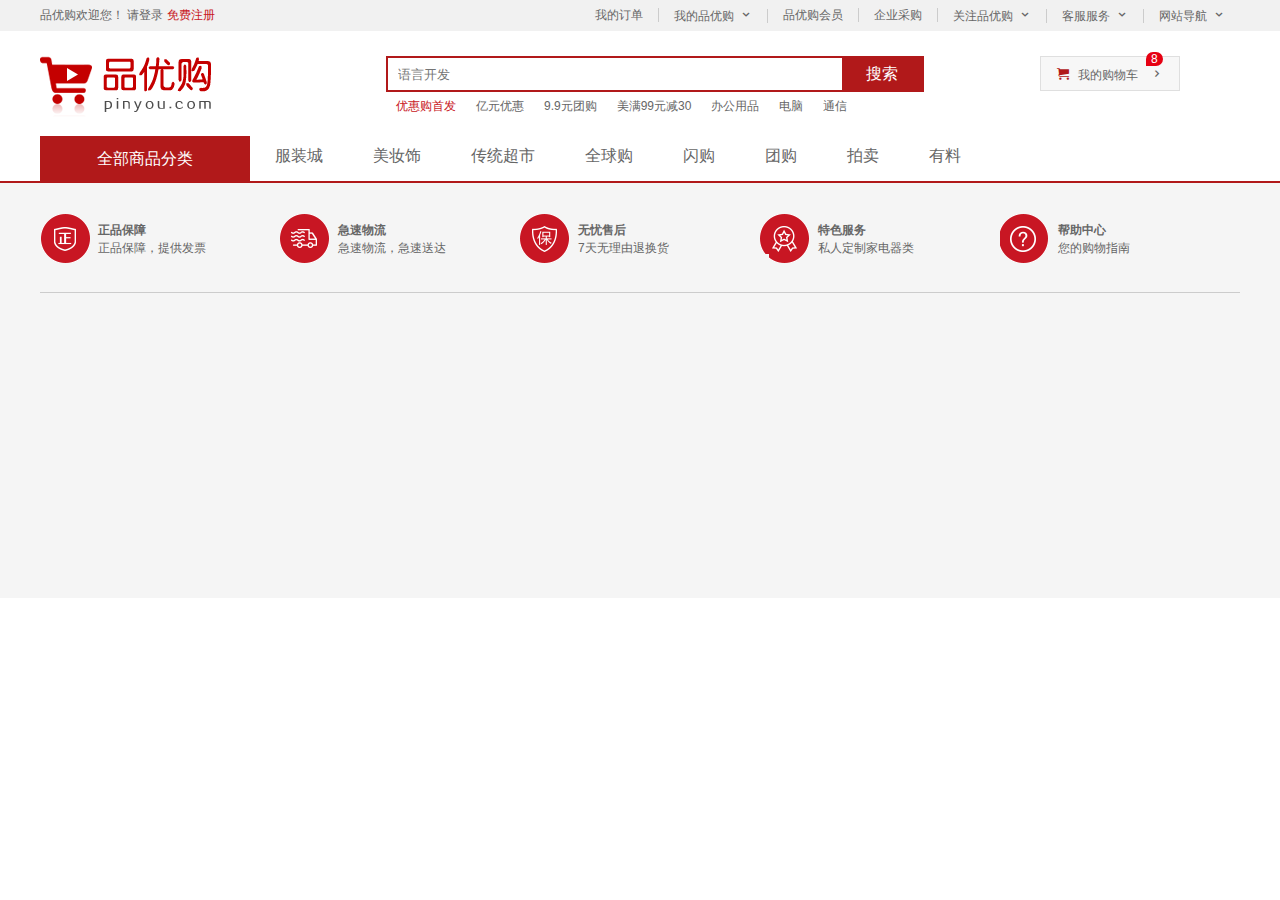
==== index.html @ 040082fa "初次提交网页布局项目" ====
<!DOCTYPE html>
<html lang="en">
<head>
    <meta charset="UTF-8">
    <meta name="viewport" content="width=device-width, initial-scale=1.0">
    <title>品优购商城-综合网购首选-正品低价、品质保障、配送及时、轻松购物！
    </title>
    <!-- 网站说明 -->
    <meta name="description"
        content="品优购商城-专业的综合网上购物商城,销售家电、数码通讯、电脑、家居百货、服装服饰、母婴、图书、食品等数万个品牌优质商品.便捷、诚信的服务，为您提供愉悦的网上购物体验!" />
    <!-- 关键字 -->
    <meta name="keywords" content="网上购物,网上商城,手机,笔记本,电脑,MP3,CD,VCD,DV,相机,数码,配件,手表,存储卡,京东" />
    <!-- 引入favicon图标 -->
    <link rel="shortcut icon" href="favicon.ico" />
    <link rel="stylesheet" href="css/base.css">
    <link rel="stylesheet" href="css/common.css">
</head>
<body>
    <section class="shortcut">
        <div class="w">
            <div class="fl">
                <ul>
                    <li>品优购欢迎您！&nbsp;</li>
                    <li><a href="#">请登录</a>&nbsp;<a href="#" class="style_red">免费注册</a></li>
                </ul>
            </div>
            <div class="fr">
                <ul>
                    <li><a href="#">我的订单</a></li>
                    <li><a href="#" class="arrow">我的品优购</a></li>
                    <li><a href="#">品优购会员</a></li>
                    <li><a href="#">企业采购</a></li>
                    <li><a href="#" class="arrow">关注品优购</a></li>
                    <li><a href="#" class="arrow">客服服务</a></li>
                    <li><a href="#" class="arrow">网站导航</a></li>
                </ul>
            </div>
        </div>
    </section>
    <header class="header w">
        <div class="logo">
            <h1>
                <a href="#" title="品优购商城">品优购商城</a>
            </h1>
        </div>
        <div class="search">
            <input type="text" placeholder="语言开发">
            <button>搜索</button>
        </div>
        <div class="hotwords">
            <ul>
                <li><a href="#" class="style_red">优惠购首发</a></li>
                <li><a href="#">亿元优惠</a></li>
                <li><a href="#">9.9元团购</a></li>
                <li><a href="#">美满99元减30</a></li>
                <li><a href="#">办公用品</a></li>
                <li><a href="#">电脑</a></li>
                <li><a href="#">通信</a></li>
            </ul>
        </div>
        <div class="shopcard">
            我的购物车
            <i class="count">8</i>
        </div>
    </header>
    <nav class="nav">
        <div class="w">
            <div class="dropdown">
                <div class="dt">全部商品分类</div>
                <div class="dd">
                    <ul>
                        <li><a href="#">家用电器</a></li>
                        <li><a href="#">手机</a>、<a href="#">数码</a>、<a href="#">通信</a></li>
                        <li><a href="#">电脑</a>、<a href="#">办公</a></li>
                        <li><a href="#">家居</a>、<a href="#">家具</a>、<a href="#">家装</a>、<a href="#">厨具</a></li>
                        <li><a href="#">男装</a>、<a href="#">女装</a><a href="#">童装</a>、<a href="#">内衣</a></li>
                        <li><a href="#">个护化妆</a><a href="#">清洁用品</a><a href="#">宠物</a></li>
                        <li><a href="#">鞋靴</a>、<a href="#">箱包</a>、<a href="#">珠宝</a>、<a href="#">奢侈品</a></li>
                        <li><a href="#">户外运动</a>、<a href="#">钟表</a></li>
                        <li><a href="#">汽车</a><a href="#">汽车用品</a></li>
                        <li><a href="#">母婴</a>、<a href="#">玩具乐器</a></li>
                        <li><a href="#">食品</a>、<a href="#">酒类</a>、<a href="#">生鲜</a>、<a href="#">特产</a></li>
                        <li><a href="#">医疗保健</a></li>
                    </ul>
                </div>
            </div>
            <div class="navitems">
                <ul>
                    <li><a href="#">服装城</a></li>
                    <li><a href="#">美妆饰</a></li>
                    <li><a href="#">传统超市</a></li>
                    <li><a href="#">全球购</a></li>
                    <li><a href="#">闪购</a></li>
                    <li><a href="#">团购</a></li>
                    <li><a href="#">拍卖</a></li>
                    <li><a href="#">有料</a></li>
                </ul>
            </div>
        </div>
    </nav>
    <footer class="footer">
        <section class="mod_service w">
            <ul>
                <li>
                    <h5></h5>
                    <div>
                        <h4>正品保障</h4>
                        <p>正品保障，提供发票</p>
                    </div>
                </li>
                <li>
                    <h5></h5>
                    <div>
                        <h4>急速物流</h4>
                        <p>急速物流，急速送达</p>
                    </div>
                </li>
                <li>
                    <h5></h5>
                    <div>
                        <h4>无忧售后</h4>
                        <p>7天无理由退换货</p>
                    </div>
                </li>
                <li>
                    <h5></h5>
                    <div>
                        <h4>特色服务</h4>
                        <p>私人定制家电器类</p>
                    </div>
                </li>
                <li>
                    <h5></h5>
                    <div>
                        <h4>帮助中心</h4>
                        <p>您的购物指南</p>
                    </div>
                </li>
            </ul>
        </section>
    </footer>
</body>
</html>
---- css/base.css ----
/* 把我们所有标签的内外边距清零 */
* {
    margin: 0;
    padding: 0;
    /* css3盒子模型 */
    box-sizing: border-box;
}
/* em 和 i 斜体的文字不倾斜 */
em,
i {
    font-style: normal
}
/* 去掉li 的小圆点 */
li {
    list-style: none
}

img {
    /* border 0 照顾低版本浏览器 如果 图片外面包含了链接会有边框的问题 */
    border: 0;
    /* 取消图片底侧有空白缝隙的问题 */
    vertical-align: middle
}

button {
    /* 当我们鼠标经过button 按钮的时候，鼠标变成小手 */
    cursor: pointer
}

a {
    color: #666;
    text-decoration: none
}

a:hover {
    color: #c81623
}

button,
input {
    /* "\5B8B\4F53" 就是宋体的意思 这样浏览器兼容性比较好 */
    font-family: Microsoft YaHei, Heiti SC, tahoma, arial, Hiragino Sans GB, "\5B8B\4F53", sans-serif;
    /* 默认有灰色边框我们需要手动去掉 */
    border: 0; 
    outline: none;
}

body {
    /* CSS3 抗锯齿形 让文字显示的更加清晰 */
    -webkit-font-smoothing: antialiased;
    background-color: #fff;
    font: 12px/1.5 Microsoft YaHei, Heiti SC, tahoma, arial, Hiragino Sans GB, "\5B8B\4F53", sans-serif;
    color: #666
}

.hide,
.none {
    display: none
}
/* 清除浮动 */
.clearfix:after {
    visibility: hidden;
    clear: both;
    display: block;
    content: ".";
    height: 0
}

.clearfix {
    *zoom: 1
}
---- css/common.css ----
/* 公共样式部分 */
@font-face {
    font-family: 'icomoon';
    src:  url('../fonts/icomoon.eot?tomleg');
    src:  url('../fonts/icomoon.eot?tomleg#iefix') format('embedded-opentype'),
      url('../fonts/icomoon.ttf?tomleg') format('truetype'),
      url('../fonts/icomoon.woff?tomleg') format('woff'),
      url('../fonts/icomoon.svg?tomleg#icomoon') format('svg');
    font-weight: normal;
    font-style: normal;
    font-display: block;
}
.w {
    width: 1200px;
    margin: 0 auto;
}
/* 单个盒子左边浮动 */
.fl {
    float: left;
}
.fr {
    float: right;
}
.style_red {
    color: #c81623;
}
/* 快速导航栏 */
.shortcut {
    height: 31px;
    line-height: 31px;
    background-color: #f1f1f1;
}
.shortcut li {
    float: left;
}
.shortcut .fr li a {
    padding: 0 15px; 
    border-right: 1px solid #ccc;
}
.shortcut .fr li:last-child a {
    border-right: none;
}
.shortcut .arrow::after {
    content: '\e91e';
    font-family: 'icomoon';
    margin-left: 6px;
}
/* 头部标签 */
.header {
    position: relative;
    height: 105px;
}
.logo {
    position: absolute;
    top: 25px;
    width: 171px;
    height: 61px;
}
.logo a {
    display: block;
    width: 171px;
    height: 61px;
    background: url(../image/logo.png) no-repeat;
    font-size: 0;
}
.search {
    position: absolute;
    top: 25px;
    left: 346px;
    width: 538px;
    height: 36px;
    border: 2px solid #b1191a;
}
.search input {
    float: left;
    width: 454px;
    height: 32px;
    padding-left: 10px;
}
.search button {
    float: left;
    width: 80px;
    height: 32px;
    background-color: #b1191a;
    font-size: 16px;
    color: #fff;
}
.hotwords {
    position: absolute;
    top: 66px;
    left: 346px;
}
.hotwords li {
    float: left;
    padding: 0 10px;
}
.shopcard {
    position: absolute;
    right: 60px;
    top: 25px;
    width: 140px;
    height: 35px;
    text-align: center;
    line-height: 35px;
    border: 1px solid #dfdfdf;
    background-color: #f7f7f7;
}
.shopcard::before {
    content: "\e93a";
    font-family: "icomoon";
    color: #b1191a;
    margin-right: 6px;
}
.shopcard::after {
    content: "\e920";
    font-family: "icomoon";
    margin-left: 10px;
}
.shopcard .count {
   position: absolute;
   top: -5px;
   left: 105px;
   height: 14px;
   color: #fff;
   line-height: 14px;
   border-radius: 7px 7px 7px 0;
   background-color: #e60012;
   padding: 0 5px;
}
/* 导航栏 */
.nav {
    height: 47px;
    border-bottom: 2px solid #b1191a;
}
.nav .dropdown {
    float: left;
    width: 210px;
    height: 45px;
    background-color: #b1191a;
}
.nav .dropdown .dt {
    width: 210px;
    height: 45px;
    color: #fff;
    font-size: 16px;
    text-align: center;
    line-height: 45px;
}
.nav .dropdown .dd {
    display: none;
    position: relative;
    width: 210px;
    height: 465px;
    margin-top: 2px;
    background-color: #c81623;
}
.nav .dropdown .dd ul li {
    height: 31px;
    line-height: 31px;
    margin-left: 2px;
    padding-left: 15px;
}
.nav .dropdown .dd ul li::after {
    position: absolute;
    right: 15px;
    content: '\e920';
    font-family: 'icomoon';
    font-size: '14px';
    color: #fff;
}
.nav .dropdown .dd ul li:hover {
    background-color: #fff;
}
.nav .dropdown .dd ul li a {
    font-size: 14px;
    color: #fff;
}
.nav .dropdown .dd ul li:hover a {
    color: #c81623;
}
.nav .navitems {
    float: left;
}
.nav .navitems ul li {
    float: left;
    margin-top: 8px;
}
.nav .navitems ul li a {
    padding: 25px;
    font-size: 16px;
}
/* 底部导航 */
.footer {
    height: 415px;
    background-color: #f5f5f5;
    padding-top: 30px;
}
.footer .mod_service {
    height: 80px;
    border-bottom: 1px solid #ccc;
}

.footer .mod_service ul li {
    width: 240px;
    height: 50px;
    float: left;
}
.footer .mod_service ul li h5 {
    float: left;
    width: 50px;
    height: 50px;
    background: url(../image/icons.png) no-repeat -252px -2px;
    margin-right: 8px;
}
.footer .mod_service ul li:nth-child(2) h5 {
    background: url(../image/icons.png) no-repeat -255px -53px;
}
.footer .mod_service ul li:nth-child(3) h5 {
    background: url(../image/icons.png) no-repeat -257px -105px;
}
.footer .mod_service ul li:nth-child(4) h5 {
    background: url(../image/icons.png) no-repeat -258px -156px;
}
.footer .mod_service ul li:nth-child(5) h5 {
    background: url(../image/icons.png) no-repeat -258px -208px;
}
.footer .mod_service ul li div {
   margin: 8px;
}
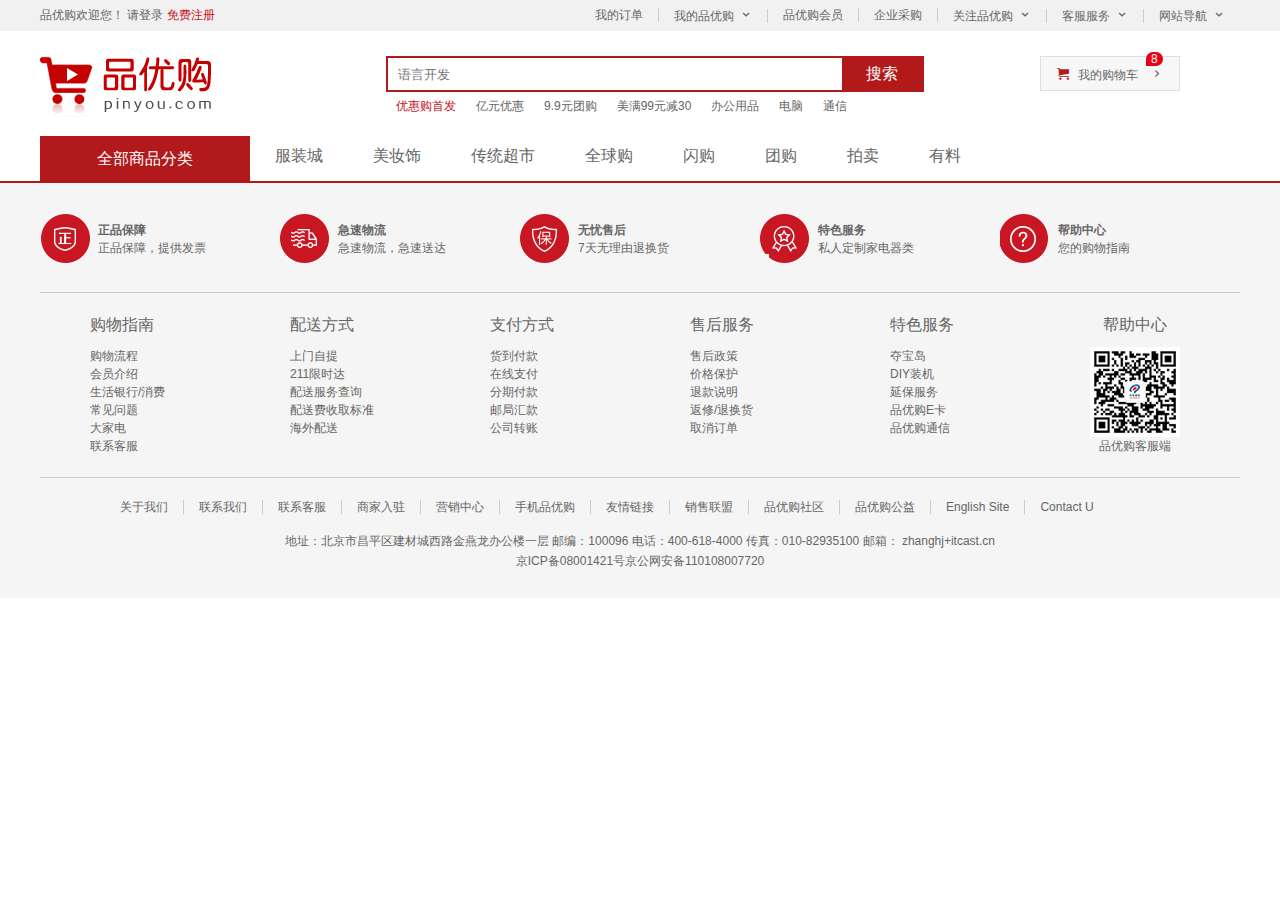
==== commit 973be3ae: "完成品优购 公共页面的内容" ====
--- a/index.html
+++ b/index.html
@@ -138,6 +138,78 @@
                 </li>
             </ul>
         </section>
+        <section class="mod_help w">
+            <dl>
+                <dt>购物指南</dt>
+                <dd>购物流程</dd>
+                <dd>会员介绍</dd>
+                <dd>生活银行/消费</dd>
+                <dd>常见问题</dd>
+                <dd>大家电</dd>
+                <dd>联系客服</dd>
+            </dl>
+            <dl>
+                <dt>配送方式</dt>
+                <dd>上门自提</dd>
+                <dd>211限时达</dd>
+                <dd>配送服务查询</dd>
+                <dd>配送费收取标准</dd>
+                <dd>海外配送</dd>
+            </dl>
+            <dl>
+                <dt>支付方式</dt>
+                <dd>货到付款</dd>
+                <dd>在线支付</dd>
+                <dd>分期付款</dd>
+                <dd>邮局汇款</dd>
+                <dd>公司转账</dd>
+            </dl>
+            <dl>
+                <dt>售后服务</dt>
+                <dd>售后政策</dd>
+                <dd>价格保护</dd>
+                <dd>退款说明</dd>
+                <dd>返修/退换货</dd>
+                <dd>取消订单</dd>
+            </dl>
+            <dl>
+                <dt>特色服务</dt>
+                <dd>夺宝岛</dd>
+                <dd>DIY装机</dd>
+                <dd>延保服务</dd>
+                <dd>品优购E卡</dd>
+                <dd>品优购通信</dd>
+            </dl>
+            <dl>
+                <dt>帮助中心</dt>
+                <dd>
+                    <img src="image/wx_cz.jpg" alt="">
+                    <p>品优购客服端</p>
+                </dd>              
+            </dl>
+        </section>
+        <section class="mod_copyright w">
+            <div class="links">
+                <ul>
+                    <li><a href="#"></a>关于我们</li>
+                    <li><a href="#"></a>联系我们</li>
+                    <li><a href="#"></a>联系客服</li>
+                    <li><a href="#"></a>商家入驻</li>
+                    <li><a href="#"></a>营销中心</li>
+                    <li><a href="#"></a>手机品优购</li>
+                    <li><a href="#"></a>友情链接</li>
+                    <li><a href="#"></a>销售联盟</li>
+                    <li><a href="#"></a>品优购社区</li>
+                    <li><a href="#"></a>品优购公益</li>
+                    <li><a href="#"></a>English Site</li>
+                    <li><a href="#"></a>Contact U</li>
+                </ul>
+            </div>
+            <div class="copyright">
+                地址：北京市昌平区建材城西路金燕龙办公楼一层 邮编：100096 电话：400-618-4000 传真：010-82935100 邮箱： zhanghj+itcast.cn<br/>
+                京ICP备08001421号京公网安备110108007720
+            </div>
+        </section>
     </footer>
 </body>
 </html>--- a/css/common.css
+++ b/css/common.css
@@ -24,6 +24,10 @@
 .style_red {
     color: #c81623;
 }
+.clear_fix {
+    display: block;
+    clear: both;
+}
 /* 快速导航栏 */
 .shortcut {
     height: 31px;
@@ -226,4 +230,47 @@
 }
 .footer .mod_service ul li div {
    margin: 8px;
+}
+.mod_help {
+    height: 185px;
+    border-bottom: 1px solid #ccc;
+    padding-top: 20px;
+    padding-left: 50px;
+}
+.mod_help dl dt {
+    font-size: 16px;
+    margin-bottom: 10px;
+}
+.mod_help dl {
+    float: left;
+    width: 200px;
+}
+.mod_help dl:last-child {
+    width: 90px;
+    text-align: center;
+}
+.mod_copyright .links ul {
+    width: 1100px;
+    margin: 20px auto 15px auto;
+}
+.mod_copyright .links ul li {
+    float: left;
+
+} 
+.mod_copyright .links ul::after {
+    content:'';
+    display: block;
+    clear: both;
+}
+.mod_copyright .links ul li a {
+    padding-left: 15px;
+    margin-right: 15px;
+    border-right: 1px solid #ccc;
+}
+.mod_copyright .links ul li:first-child a {
+    border: none;
+}
+.mod_copyright .copyright {
+    text-align: center;
+    line-height: 20px;
 }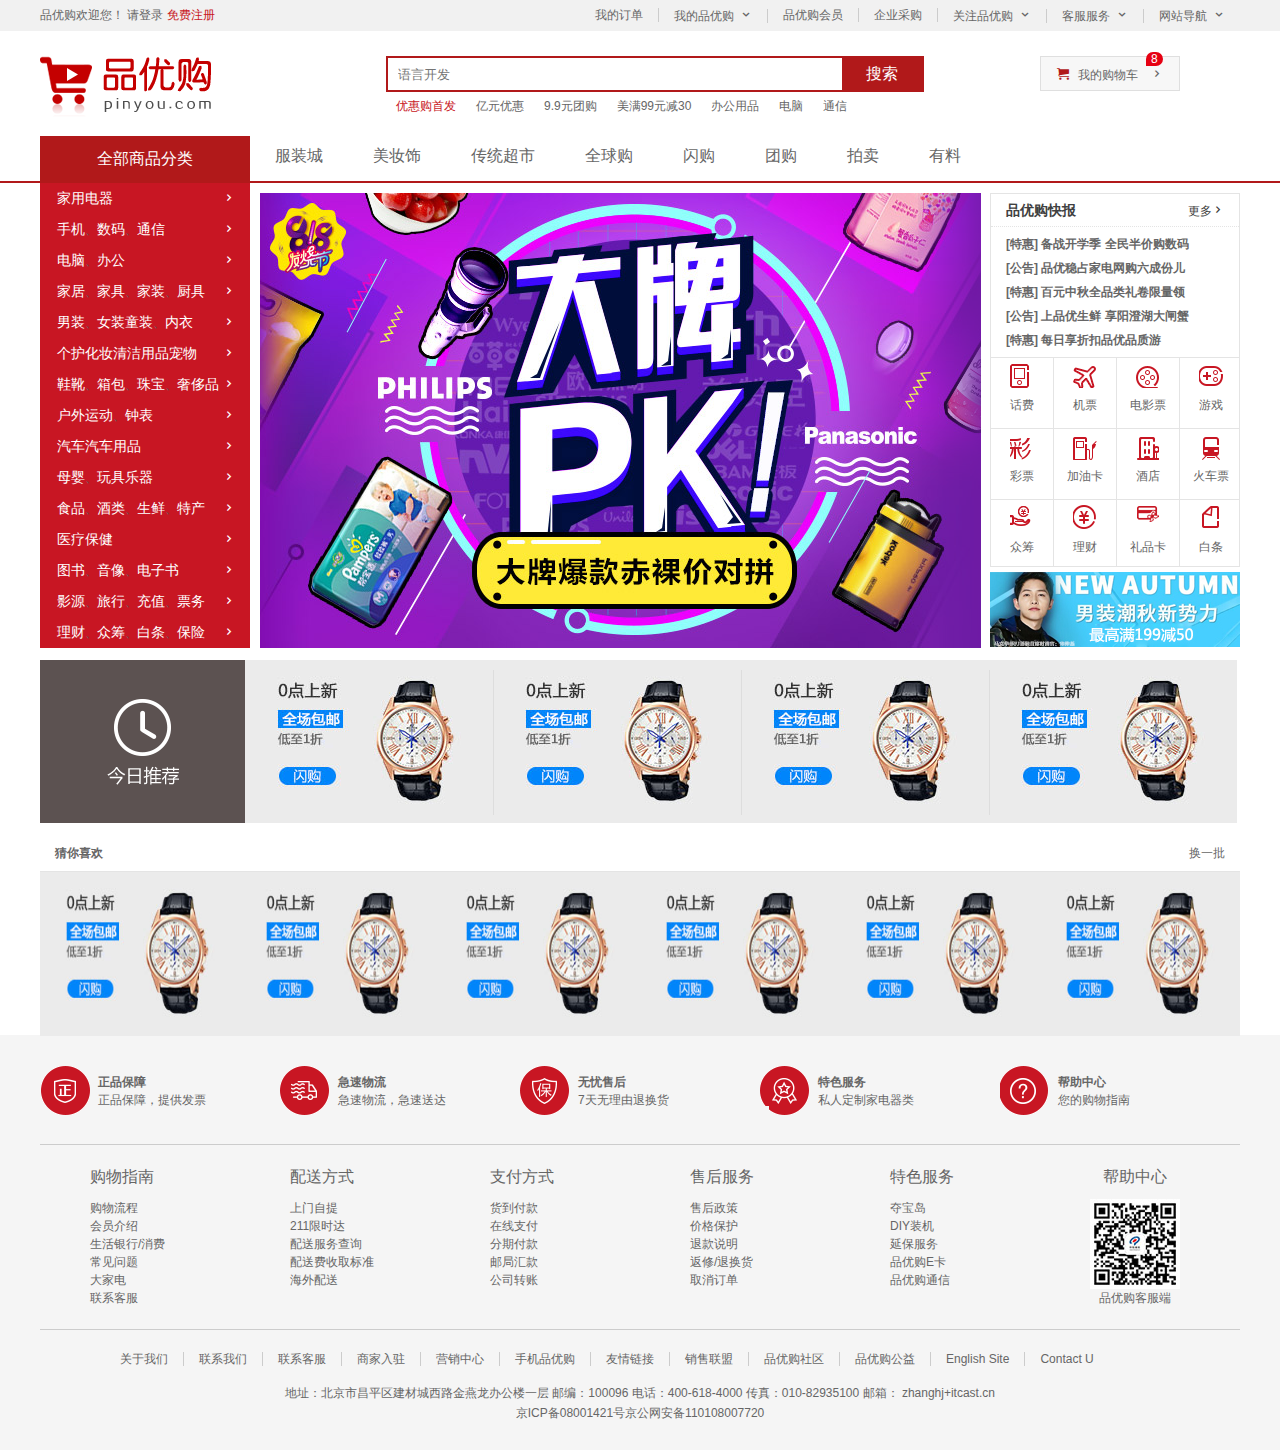
==== commit 8350304e: "完成主页中核心部分" ====
--- a/index.html
+++ b/index.html
@@ -14,6 +14,7 @@
     <link rel="shortcut icon" href="favicon.ico" />
     <link rel="stylesheet" href="css/base.css">
     <link rel="stylesheet" href="css/common.css">
+    <link rel="stylesheet" href="css/index.css">
 </head>
 <body>
     <section class="shortcut">
@@ -81,6 +82,9 @@
                         <li><a href="#">母婴</a>、<a href="#">玩具乐器</a></li>
                         <li><a href="#">食品</a>、<a href="#">酒类</a>、<a href="#">生鲜</a>、<a href="#">特产</a></li>
                         <li><a href="#">医疗保健</a></li>
+                        <li><a href="#">图书</a>、<a href="#">音像</a>、<a href="#">电子书</a></li>
+                        <li><a href="#">影源</a>、<a href="#">旅行</a>、<a href="#">充值</a>、<a href="#">票务</a></li>
+                        <li><a href="#">理财</a>、<a href="#">众筹</a>、<a href="#">白条</a>、<a href="#">保险</a></li>
                     </ul>
                 </div>
             </div>
@@ -98,6 +102,134 @@
             </div>
         </div>
     </nav>
+    <section class="w">
+        <div class="main">
+            <div class="focus">
+                <ul>
+                    <li><img src="upload/focus1.png" alt=""></li>
+                </ul>
+            </div>
+            <div class="newslist">
+                <div class="news">
+                    <div class="news_hd">
+                        <h5>品优购快报</h5>
+                        <a href="#" class="more">更多</a>
+                    </div>
+                    <div class="news_bd">
+                        <ul>
+                            <li>
+                                <a href="#">
+                                    <h4>[特惠] 备战开学季 全民半价购数码</h4>
+                                </a>        
+                            </li>
+                            <li>
+                                <a href="#">
+                                    <h4>[公告] 品优稳占家电网购六成份儿</h4>
+                                </a>
+                            </li>
+                            <li>
+                                <a href="#">
+                                    <h4>[特惠] 百元中秋全品类礼卷限量领</h4>
+                                </a>
+                            </li>
+                            <li>
+                                <a href="#">
+                                    <h4>[公告] 上品优生鲜 享阳澄湖大闸蟹</h4>
+                                </a>
+                            </li>
+                            <li>
+                                <a href="#">
+                                    <h4>[特惠] 每日享折扣品优品质游</h4>
+                                </a>    
+                            </li>
+                        </ul>
+                    </div>
+                </div>
+                <div class="lifeservice">
+                    <ul>
+                        <li>
+                            <i></i>
+                            <p>话费</p>
+                        </li>
+                        <li>
+                            <i></i>
+                            <p>机票</p>
+                        </li>
+                        <li>
+                            <i></i>
+                            <p>电影票</p>
+                        </li>
+                        <li>
+                            <i></i>
+                            <p>游戏</p>
+                        </li>
+                        <li>
+                            <i></i>
+                            <p>彩票</p>
+                        </li>
+                        <li>
+                            <i></i>
+                            <p>加油卡</p>
+                        </li>
+                        <li>
+                            <i></i>
+                            <p>酒店</p>
+                        </li>
+                        <li>
+                            <i></i>
+                            <p>火车票</p>
+                        </li>
+                        <li>
+                            <i></i>
+                            <p>众筹</p>
+                        </li>
+                        <li>
+                            <i></i>
+                            <p>理财</p>
+                        </li>
+                        <li>
+                            <i></i>
+                            <p>礼品卡</p>
+                        </li>
+                        <li>
+                            <i></i>
+                            <p>白条</p>
+                        </li>
+                    </ul>
+                </div>
+                <div class="bargain">
+                    <img src="upload/bargain.png" alt="">
+                </div>
+            </div>
+        </div>
+    </section>
+    <section class="w recom">
+        <div class="recom_hd"></div>
+        <div class="recom_bd">
+            <ul>
+                <li><img src="upload/recom_03.jpg" alt=""></li>
+                <li><img src="upload/recom_03.jpg" alt=""></li>
+                <li><img src="upload/recom_03.jpg" alt=""></li>
+                <li><img src="upload/recom_03.jpg" alt=""></li>
+            </ul>
+        </div>
+    </section>
+    <section class="w favorite">
+        <div class="favorite_hd">
+            <h4 class="favorite_hd_lf">猜你喜欢</h4>
+            <div class="favorite_hd_gf">换一批</div>
+        </div>
+        <div class="favorite_bd">
+            <ul>
+                <li><img src="/upload/recom_03.jpg" alt=""></li>
+                <li><img src="/upload/recom_03.jpg" alt=""></li>
+                <li><img src="/upload/recom_03.jpg" alt=""></li>
+                <li><img src="/upload/recom_03.jpg" alt=""></li>
+                <li><img src="/upload/recom_03.jpg" alt=""></li>
+                <li><img src="/upload/recom_03.jpg" alt=""></li>
+            </ul>
+        </div>
+    </section>
     <footer class="footer">
         <section class="mod_service w">
             <ul>
--- a/css/common.css
+++ b/css/common.css
@@ -151,7 +151,7 @@
     line-height: 45px;
 }
 .nav .dropdown .dd {
-    display: none;
+    /* display: none; */
     position: relative;
     width: 210px;
     height: 465px;
--- a/css/index.css
+++ b/css/index.css
@@ -0,0 +1,163 @@
+.main {
+    width: 980px;
+    height: 455px;
+    margin-left: 220px;
+    margin-top: 10px;
+}
+.main .focus {
+    float: left;
+    width: 721px;
+    height: 455px;
+}
+.main .newslist {
+    float: right;
+    width: 250px;
+    height: 455px;
+}
+.newslist .news {
+    height: 165px;
+    border: 1px solid #e4e4e4;
+}
+.newslist .news .news_hd {
+    height: 33px;
+    line-height: 33px;
+    color: #404040;
+    padding: 0 15px;
+    border-bottom: 1px dotted #e4e4e4;
+}
+.newslist .news .news_hd h5 {
+    float: left;
+    font-size: 14px;
+}
+.newslist .news .news_hd a {
+    color: #404040;
+    float: right;
+}
+.newslist .news .news_hd a::after {
+    font-family: 'icomoon';
+    content: '\e920';
+    color: #404040;
+}
+.newslist .lifeservice {
+    overflow: hidden;
+    height: 209px;
+    border: 1px solid #e4e4e4;
+    border-top: 0;
+}
+.newslist .lifeservice ul {
+    width: 252px;
+}
+.newslist .lifeservice ul li {
+    float: left;
+    width: 63px;
+    height: 71px;
+    text-align: center;
+    border-right: 1px solid #e4e4e4;
+    border-bottom: 1px solid #e4e4e4;
+    
+}
+.newslist .lifeservice ul li i {
+    display: inline-block;
+    width: 24px;
+    height: 28px;
+    margin-top: 5px;
+    background: url(../image/icons.png) no-repeat -19px -15px;
+}
+.newslist .lifeservice ul li:nth-child(2) i {
+    background: url(../image/icons.png) no-repeat -80px -15px;
+}
+.newslist .lifeservice ul li:nth-child(3) i {
+    background: url(../image/icons.png) no-repeat -142px -15px;
+}
+.newslist .lifeservice ul li:nth-child(4) i {
+    background: url(../image/icons.png) no-repeat -206px -15px;
+}
+.newslist .lifeservice ul li:nth-child(5) i {
+    background: url(../image/icons.png) no-repeat -19px -85px;
+}
+.newslist .lifeservice ul li:nth-child(6) i {
+    background: url(../image/icons.png) no-repeat -80px -85px;
+}
+.newslist .lifeservice ul li:nth-child(7) i {
+    background: url(../image/icons.png) no-repeat -142px -85px;
+}
+.newslist .lifeservice ul li:nth-child(8) i {
+    background: url(../image/icons.png) no-repeat -206px -85px;
+}
+.newslist .lifeservice ul li:nth-child(9) i {
+    background: url(../image/icons.png) no-repeat -19px -159px;
+}
+.newslist .lifeservice ul li:nth-child(10) i {
+    background: url(../image/icons.png) no-repeat -80px -159px;
+}
+.newslist .lifeservice ul li:nth-child(11) i {
+    background: url(../image/icons.png) no-repeat -142px -159px;
+}
+.newslist .lifeservice ul li:nth-child(12) i {
+    background: url(../image/icons.png) no-repeat -206px -159px;
+}
+.newslist .bargain {
+    margin-top: 5px;
+}
+.news_bd {
+    padding: 5px 15px 0;
+}
+.news_bd ul li {
+    height: 24px;
+    line-height: 24px;
+}
+.recom {
+    height: 163px;
+    margin-top: 12px;
+}
+.recom .recom_hd {
+    position: relative;
+    float: left;
+    width: 205px;
+    height: 163px;
+    background: #5c5251 url(../image/recom.png) no-repeat center;
+}
+.recom .recom_bd ul li {
+    
+    float: left;
+}
+.recom .recom_bd ul li img {
+    width: 248px;
+    height: 163px;
+}
+.recom .recom_bd ul li:nth-child(-n+3)::after {
+    content: '';
+    position: absolute;
+    margin-top: 10px;
+    width: 1px;
+    height: 145px;
+    background-color: #ddd;
+}
+.favorite {
+    height: 200px;
+    margin-top: 12px;    
+}
+.favorite_hd {
+    height: 36px;
+    line-height: 36px;
+}
+.favorite .favorite_hd .favorite_hd_lf {
+    float: left;
+    margin-left: 15px;
+}
+.favorite .favorite_hd .favorite_hd_gf {
+    float: right;
+    margin-right: 15px;
+}
+.favorite .favorite_bd {
+    height: 164px;
+    border-top: 1px solid #e4e4e4;
+    border-bottom: 1px solid #e4e4e4;
+}
+.favorite .favorite_bd ul li {
+    float: left;
+}
+.favorite .favorite_bd ul li img {
+    width: 200px;
+    height: 164px;
+}
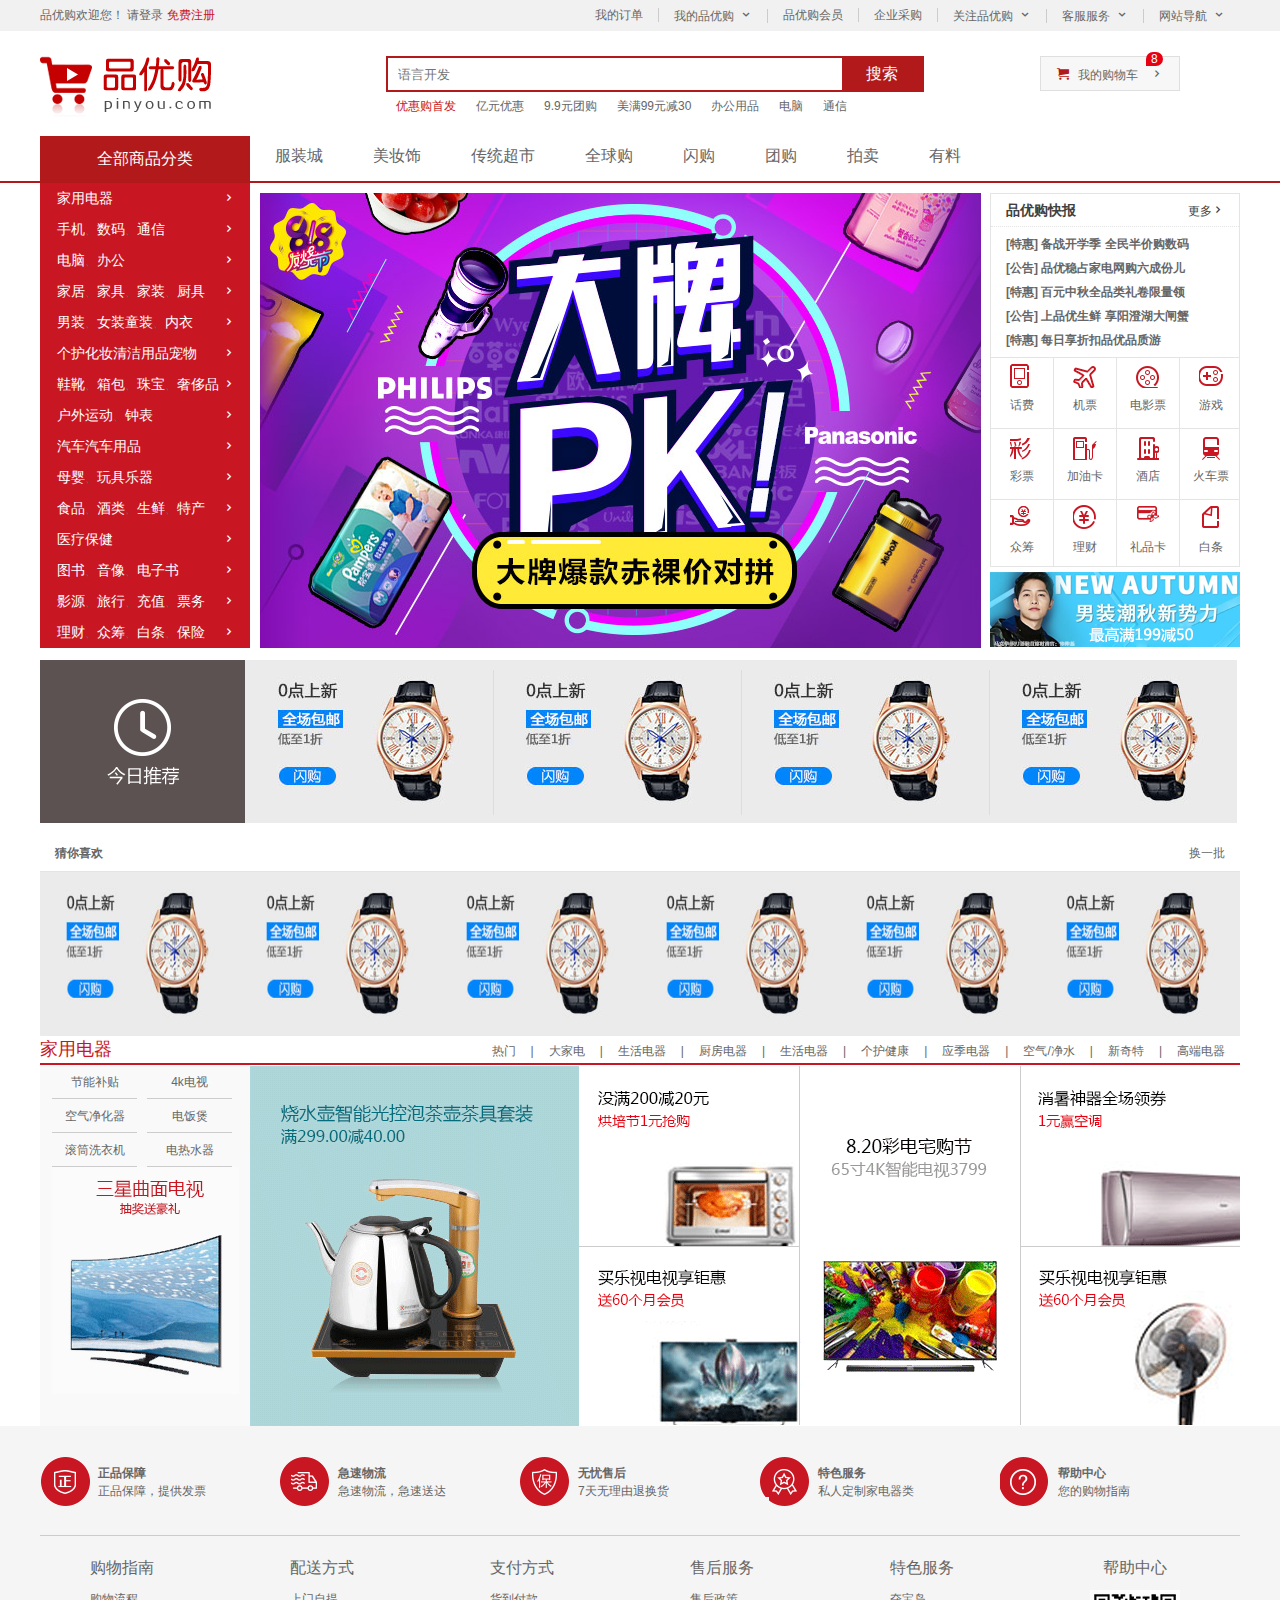
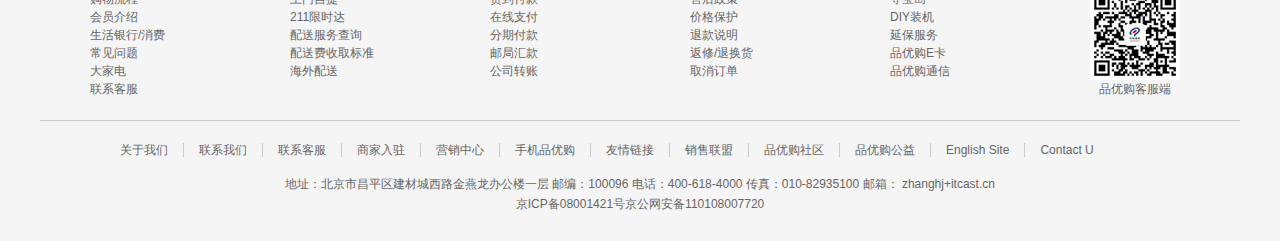
==== commit 95386009: "完成品优购练习项目" ====
--- a/index.html
+++ b/index.html
@@ -230,6 +230,76 @@
             </ul>
         </div>
     </section>
+    <section class="floor">
+        <div class="electric w">
+            <div class="box_hd">
+                <h3>家用电器</h3>
+                <div class="tab_list">
+                    <ul>
+                        <li><a href="#">热门</a></li>
+                        <li><a href="#">大家电</a></li>
+                        <li><a href="#">生活电器</a></li>
+                        <li><a href="#">厨房电器</a></li>
+                        <li><a href="#">生活电器</a></li>
+                        <li><a href="#">个护健康</a></li>
+                        <li><a href="#">应季电器</a></li>
+                        <li><a href="#">空气/净水</a></li>
+                        <li><a href="#">新奇特</a></li>
+                        <li><a href="#">高端电器</a></li>
+                    </ul>
+                </div>
+            </div>
+            <div class="box_bd">
+                <div class="item_content">
+                    <ul class="item_content_list">
+                        <li>
+                            <ul class="content_items">
+                                <li class="col_210">
+                                    <ul>
+                                        <li><a href="#">节能补贴</a></li>
+                                        <li><a href="#">4k电视</a></li>
+                                        <li><a href="#">空气净化器</a></li>
+                                        <li><a href="#">电饭煲</a></li>
+                                        <li><a href="#">滚筒洗衣机</a></li>
+                                        <li><a href="#">电热水器</a></li>
+                                    </ul>
+                                    <a href="#">
+                                        <img src="upload/floor-1-1.png" alt="">
+                                    </a>
+                                </li>
+                                <li class="col_329">
+                                    <a href="#">
+                                        <img src="upload/floor-1-b01.png" alt="">
+                                    </a>
+                                </li>
+                                <li class="col_221">
+                                    <a href="#" class="style_bottom">
+                                        <img src="upload/floor-1-2.png" alt="">
+                                    </a>
+                                    <a href="#">
+                                        <img src="upload/floor-1-3.png" alt="">
+                                    </a>
+                                </li>
+                                <li class="col_221">
+                                    <a href="#">
+                                        <img src="upload/floor-1-4.png" alt="">
+                                    </a>
+                                </li>
+                                <li class="col_219">
+                                    <a href="#" class="style_bottom">
+                                        <img src="upload/floor-1-5.png" alt="">
+                                    </a>
+                                    <a href="#">
+                                        <img src="upload/floor-1-6.png" alt="">
+                                    </a>
+                                </li>
+                            </ul>
+                        </li>
+                    </ul>
+                </div>
+            </div>
+        </div>
+    </section>
     <footer class="footer">
         <section class="mod_service w">
             <ul>
--- a/css/index.css
+++ b/css/index.css
@@ -161,3 +161,72 @@
     width: 200px;
     height: 164px;
 }
+.electric .box_hd {
+    height: 30px;
+    border-bottom: 2px solid #c81623;
+}
+.electric .box_hd h3 {
+    float: left;
+    font-size: 18px;
+    font-weight: 400;
+    color: #c81623;
+}
+.electric .tab_list {
+    float: right;
+    line-height: 30px;
+} 
+.electric .tab_list ul li {
+    float: left;
+}
+.electric .tab_list ul li a {
+    padding-left: 15px;
+}
+.electric .tab_list ul li a::after {
+    content: '|';
+    margin-left: 15px;
+}
+.electric .tab_list ul li:last-child a::after {
+    content: '';
+}
+.electric .box_bd .item_content {
+    height: 361px;
+}
+.electric .box_bd .item_content .item_content_list .content_items li {
+    float: left;
+}
+.col_210 {
+    width: 210px;
+    height: 361px;
+    text-align: center;
+    background-color: #f9f9f9;
+
+}
+.col_210 ul {
+    padding: 0 12px;
+}
+.col_210 ul li {
+    width: 85px;
+    height: 34px;
+    line-height: 34px;
+    border-bottom: 1px solid #ccc;
+}
+.col_210 ul li:nth-child(odd) {
+    margin-right: 10px;
+}
+.col_329 {
+    width: 329px;
+}
+.col_221 {
+    width: 221px;
+    border-right: 1px solid #ccc;
+}  
+.col_221 {
+    width: 221px;
+}  
+.col_219 {
+    width: 219px;
+}
+.style_bottom {
+    display: block;
+    border-bottom: 1px solid #ccc;
+}  